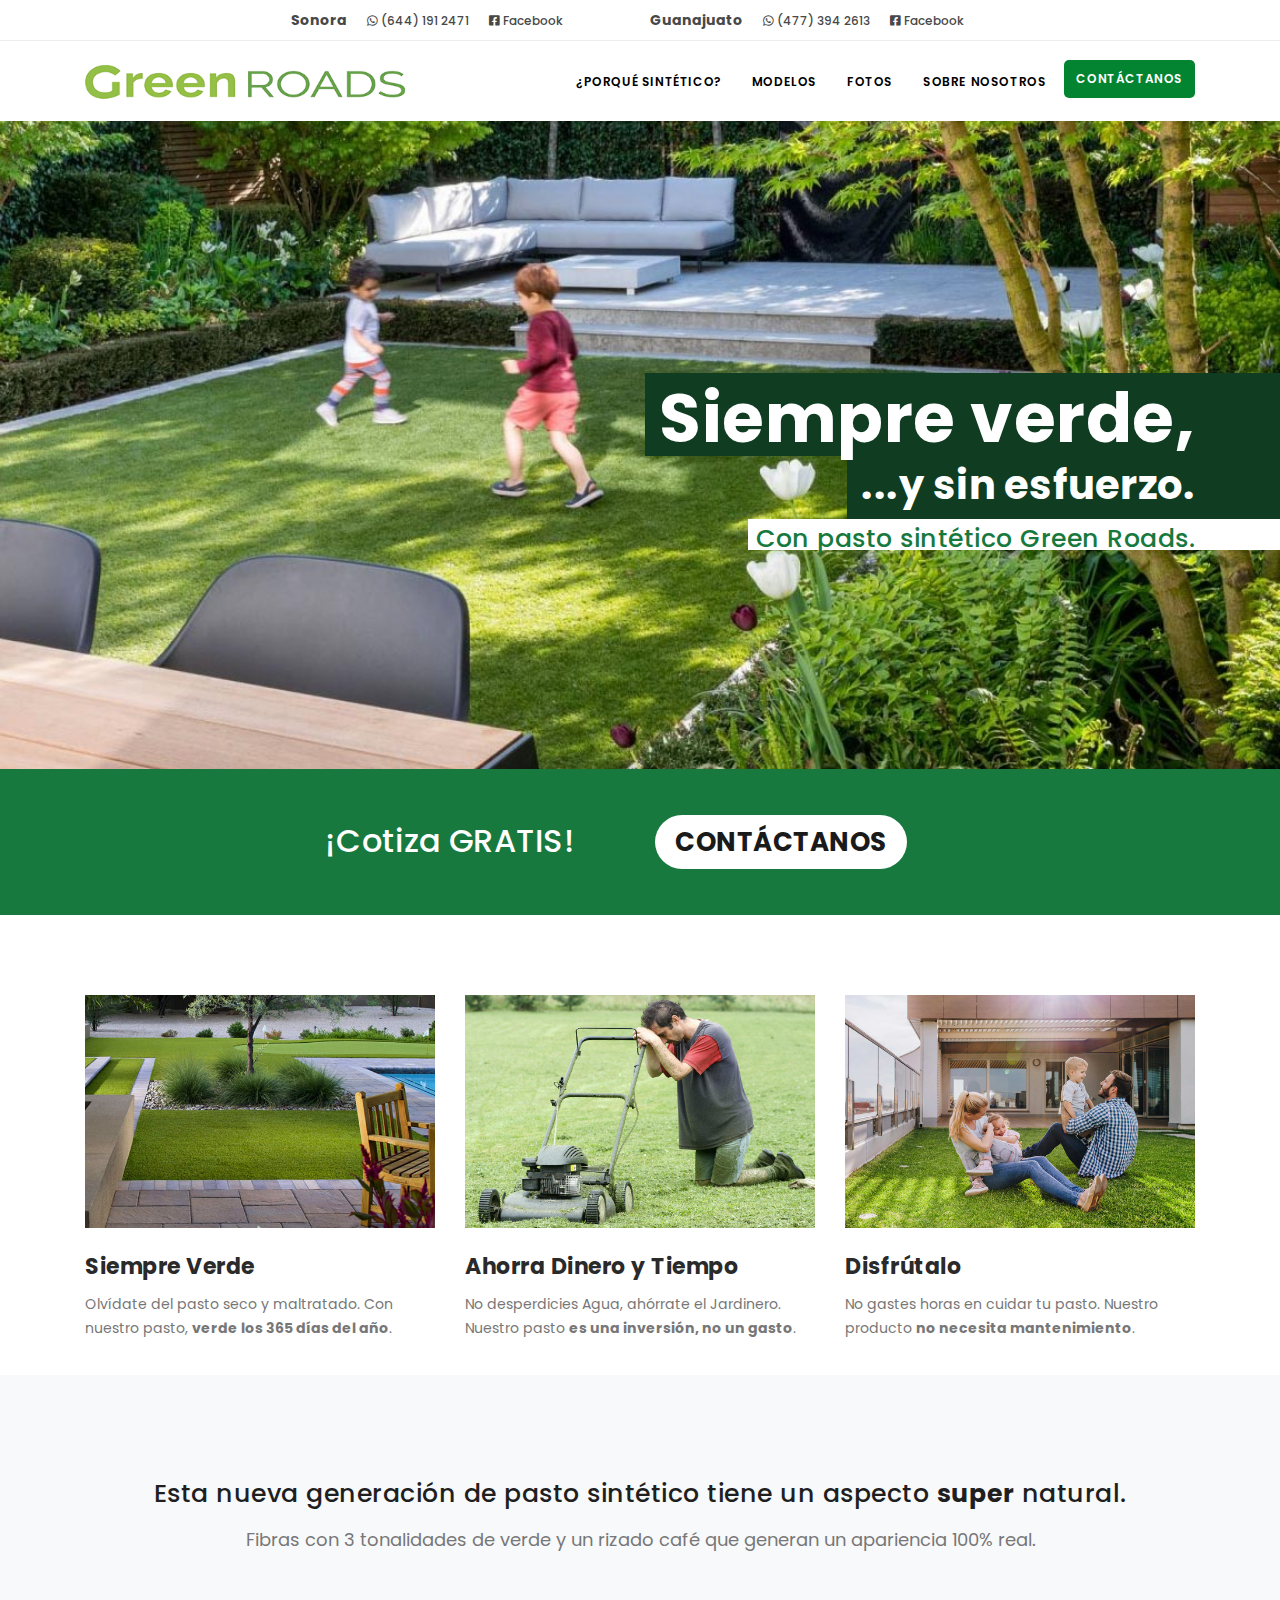
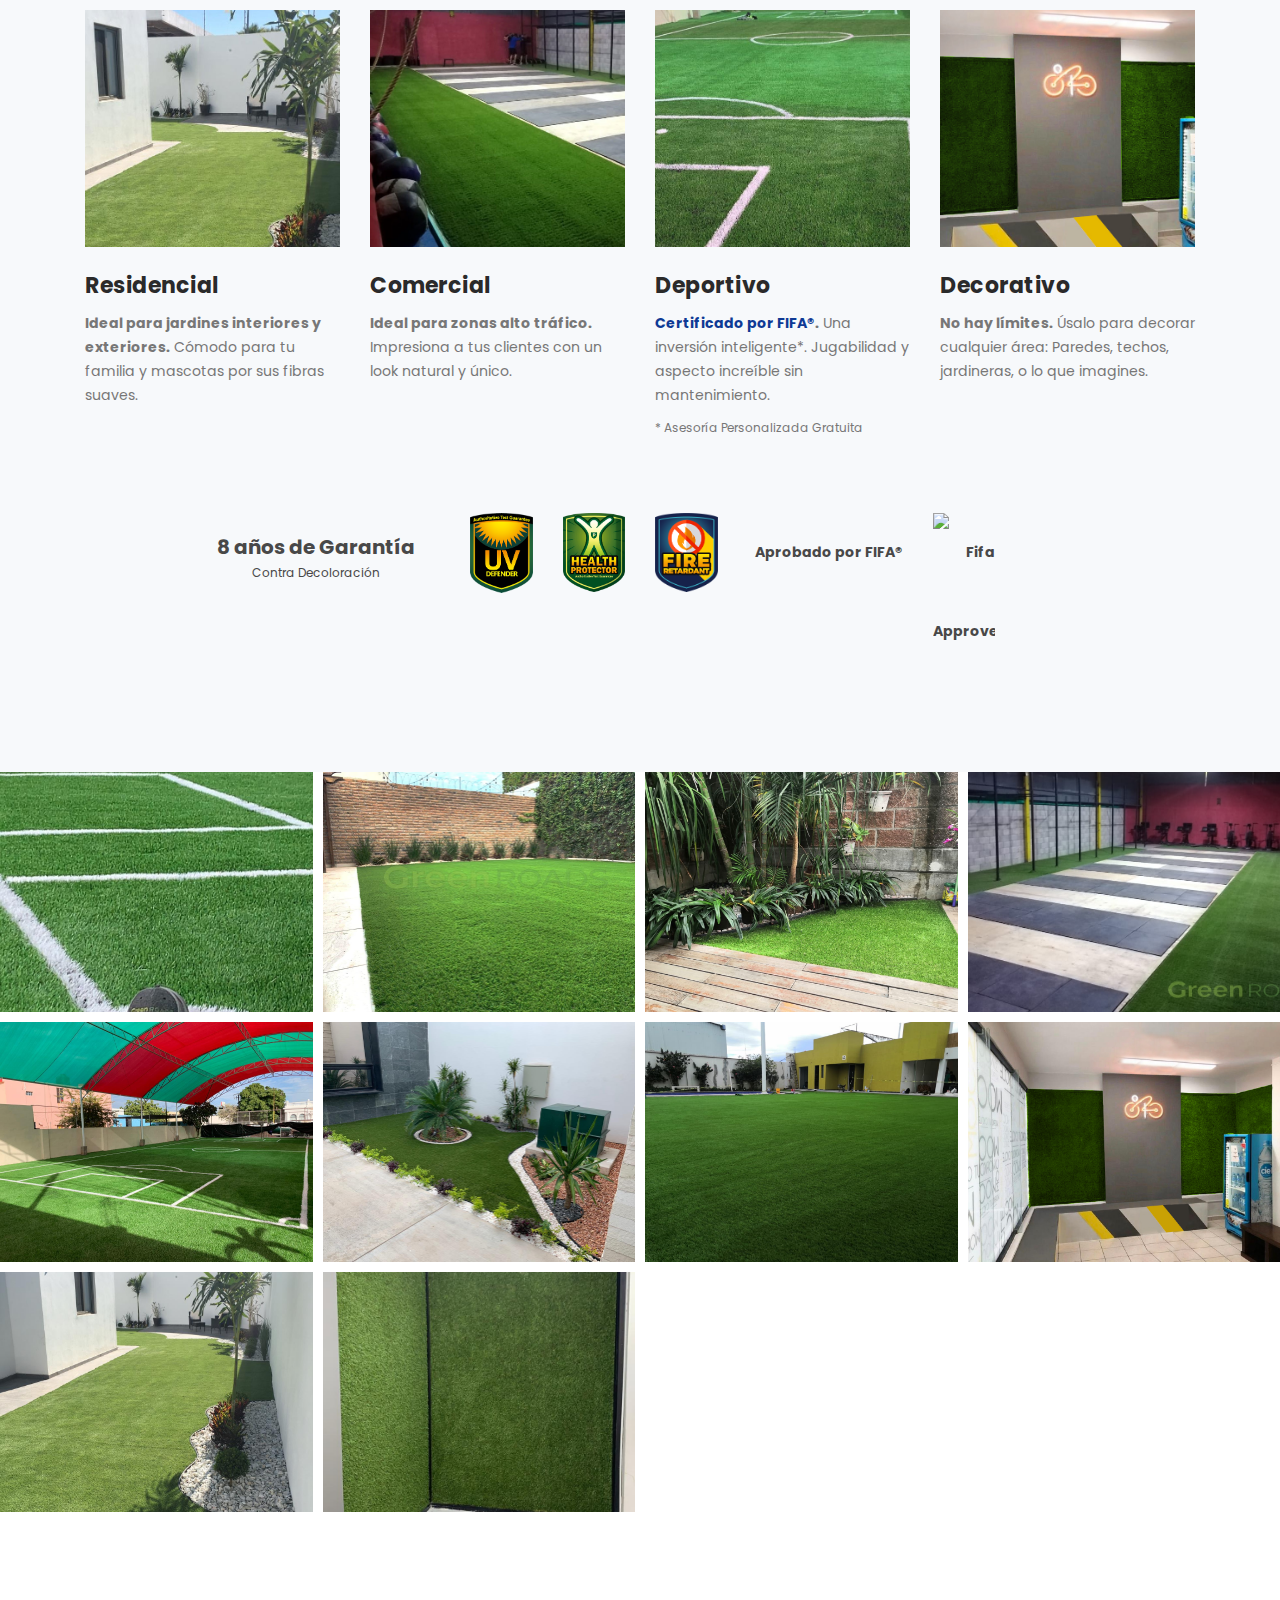
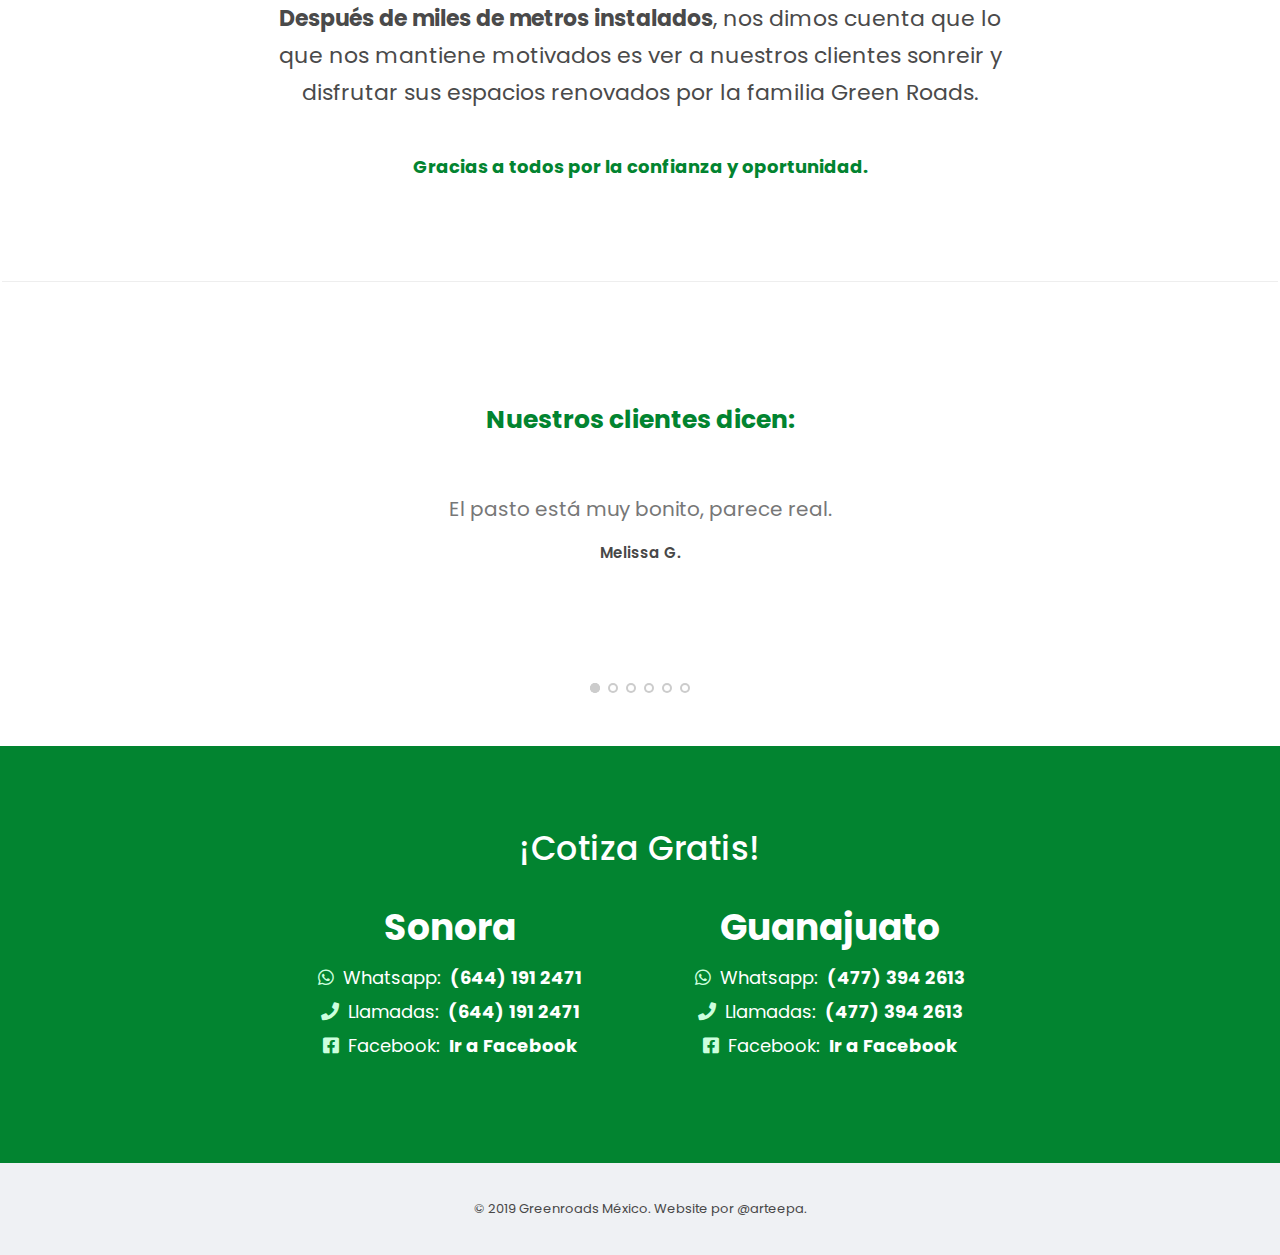
==== home.html @ ed010b6d "fixes" ====
<!DOCTYPE html>
<html lang="en">

<head>
  <meta name="viewport" content="width=device-width, initial-scale=1" />
  <meta http-equiv="content-type" content="text/html; charset=utf-8" />
  <meta name="description" content="Pasto sintético de la más alta calidad, al mejor precio.">
  <!-- Document title -->
  <title>Pasto Sintético • Green Roads</title>
  <!-- Stylesheets & Fonts -->
  <link href="css/plugins.css" rel="stylesheet">
  <link href="css/style.css" rel="stylesheet">
  <link href="css/custom.css" rel="stylesheet">
  <link href="css/jquery.fancybox.css" rel="stylesheet">
</head>

<body>


  <!-- Body Inner -->
  <div class="body-inner">


    <!-- Topbar -->
    <div id="topbar">
      <div class="container">
        <div class="row">
          <div class="offset-md-2 col-md-8">
            <ul class="top-menu">
              <li>
                <span class="top-menu-contact_title">Sonora</span>
                <a href="tel:6441912471">  <i class="fab fa-whatsapp"></i> (644) 191 2471</a>
                <a href="https://www.facebook.com/greenroadsmx" target="_blank"><i class="fab fa-facebook-square"></i> Facebook</a>
              </li>
              <li class="hidden-x"> <span class="top-menu-contact_separator"></span> </li>
              <li>
                <span class="top-menu-contact_title">Guanajuato</span>
                <a href="tel:4773942613"> <i class="fab fa-whatsapp"></i> (477) 394 2613</a>
                <a href="https://www.facebook.com/GreenRoadsL" target="_blank"><i class="fab fa-facebook-square"></i> Facebook</a>
              </li>
            </ul>
          </div>
        </div>
      </div>
    </div>
    <!-- end: Topbar -->

    <!-- Header -->
    <header id="header">
      <div class="header-inner">
        <div class="container">
          <!--Logo-->
          <div id="logo">
            <a href="home.html">
              <!-- <span class="logo-default logo-green">Green Roads</span><span class="logo-dark">Green Roads</span> -->
              <img src="img/logo.png" class="logo-default logo-gr">
            </a>
          </div>
          <!--End: Logo-->


          <!--Navigation-->
          <div id="mainMenu">
            <div class="container">
              <nav>
                <ul>
                  <li><a href="#porque">¿Porqué Sintético?</a></li>
                  <li><a href="#modelos">MODELOS</a></li>
                  <li><a href="#galeria">FOTOS</a></li>
                  <li><a href="#nosotros">SOBRE NOSOTROS</a></li>
                  <li><a href="#contacto" type="button" class="btn btn-contact">Contáctanos</a></li>
                </ul>
              </nav>
            </div>
          </div>
          <!--end: Navigation-->
        </div>
      </div>
    </header>
    <!-- end: Header -->

    <!-- Hero -->
    <div id="hero" class="inspiro-slider">
      <div class="slide" style="background-image:url('img/hero/3.jpg');">
        <div class="container">
          <div class="hero-slogan text-right">
            <h1 class="green-highlight">Siempre verde,</h1><br>
            <h1 class="green-highlight secondary-hero-text">...y sin esfuerzo.</h1><br>
            <h3 class="white-highlight">Con pasto sintético Green Roads.</h3>
          </div>
        </div>
      </div>
    </div>
    <!--end: Hero -->

    <!-- Call to action -->
    <section id="first-cta" class="text-center p-t-40  p-b-40">
      <div class="container">
        <div class="row">
          <div class="col-md-4 offset-md-2">
            <h3 class="cta-cotiza">¡Cotiza GRATIS!</h3>
          </div>
          <div class="col-md-2"><a type="button" class="btn btn-rounded btn-cotizar" href="#contacto">Contáctanos</a> </div>
        </div>
      </div>
    </section>
    <!-- end: Call to action -->

    <!-- Porque Sintetico -->
    <section id="porque" class="p-b-20">
      <div class="container">
        <div class="row">
          <!-- features box -->
          <div class="col-lg-4">
            <img src="img/features/green.jpg" class="img-fluid m-b-20">
            <h4>Siempre Verde</h4>
            <p>Olvídate del pasto seco y maltratado. Con nuestro pasto, <b>verde los 365 días del año</b>. </p>
          </div>
          <!-- end: features box -->

          <!-- features box -->
          <div class="col-lg-4">
            <img src="img/features/ahorra.jpg" class="img-fluid m-b-20">
            <h4>Ahorra Dinero y Tiempo</h4>
            <p>No desperdicies Agua, ahórrate el Jardinero. Nuestro pasto <b>es una inversión, no un gasto</b>.</p>
          </div>
          <!-- end: features box -->

          <!-- features box -->
          <div class="col-lg-4">
            <img src="img/features/enjoy.jpg" class="img-fluid m-b-20">
            <h4>Disfrútalo</h4>
            <p>No gastes horas en cuidar tu pasto. Nuestro producto <b>no necesita mantenimiento</b>.</p>
          </div>
          <!-- end: features box -->

        </div>
        <!-- end features box -->
      </div>
    </section>
    <!-- end: Services -->

    <!-- Our numbers -->
    <section id="modelos" class="background-grey p-t-100 p-b-80">
      <div class="container xs-text-center sm-text-center">
        <div class="row">
          <div class="col-lg-12 text-center" style="margin-bottom: 40px;">
            <h3>Esta nueva generación de pasto sintético tiene un aspecto <b>super</b> natural.</h3>
            <p style="font-size:18px;">Fibras con 3 tonalidades de verde y un rizado café que generan un apariencia 100% real. </p>
          </div>
        </div>
        <div class="row m-b-60">
          <!-- features box -->
          <div class="col-lg-3">
            <img src="img/types/residencial.jpg" class="img-fluid m-b-20">
            <h4>Residencial</h4>
            <p><b>Ideal para jardines interiores y exteriores.</b> Cómodo para tu familia y mascotas por sus fibras suaves.</p>
          </div>
          <!-- end: features box -->

          <!-- features box -->
          <div class="col-lg-3">
            <img src="img/types/comercial.jpg" class="img-fluid m-b-20">
            <h4>Comercial</h4>
            <p><b>Ideal para zonas alto tráfico.</b> Impresiona a tus clientes con un look natural y único.</p>
          </div>
          <!-- end: features box -->

          <!-- features box -->
          <div class="col-lg-3">
            <img src="img/types/deportivo.jpg" class="img-fluid m-b-20">
            <h4>Deportivo</h4>
            <p style="margin-bottom: 10px;"><b><span style="color: #0E3A95;">Certificado por FIFA®</span>.</b> Una inversión inteligente*. Jugabilidad y aspecto increíble sin mantenimiento.  </p>
            <p style="font-size:12px;">* Asesoría Personalizada Gratuita</p>
          </div>
          <!-- end: features box -->
          <!-- features box -->
          <div class="col-lg-3">
            <img src="img/types/decorativo.jpg" class="img-fluid m-b-20">
            <h4>Decorativo</h4>
            <p><b>No hay límites.</b> Úsalo para decorar cualquier área: Paredes, techos, jardineras, o lo que imagines.</p>
          </div>
          <!-- end: features box -->
        </div>
        <!-- end features box -->

        <div id="garantia" class="col-lg-12 text-right" style="margin-bottom: 40px;">
          <div class="row">
            <div class="col-md-3 offset-md-1 text-center garantia-8">
              <p class="anos-garantia">8 años de Garantía</p>
              <p class="decol">Contra Decoloración</p>
            </div>
            <div class="show-on-mobile mobile-certs">
              <img class="img-fluid" src="img/cert-uv.png" alt="UV" />
              <img class="img-fluid" src="img/cert-health_protector.png" alt="Health Protector" />
              <img class="img-fluid" src="img/cert-fire_resistant.png" alt="Fire Retardant" />
            </div>
            <div class="col-md-1 hide-on-mobile">
              <img class="img-fluid" src="img/cert-uv.png" alt="UV" />
            </div>
            <div class="col-md-1 hide-on-mobile">
              <img class="img-fluid" src="img/cert-health_protector.png" alt="Health Protector" />
            </div>
            <div class="col-md-1 hide-on-mobile">
              <img class="img-fluid" src="img/cert-fire_resistant.png" alt="Fire Retardant" />
            </div>
            <div class="col-md-2 fifa-aprueba">
              Aprobado por FIFA®
            </div>
            <div class="col-md-1 fifa-aprueba" style="margin-bottom:60px;">
              <img class="img-fluid" src="img/cert-fifa.jpg" alt="Fifa Approved" />
            </div>
          </div>

        </div>

      </div>
    </div>
  </section>
  <!-- end: Our numbers -->

  <section id="galeria" class="no-padding">

    <div id="portfolio" class="grid-layout portfolio-4-columns" data-margin="10" data-layout="fitRows">


      <a href="img/gallery/1.jpeg" data-fancybox="gallery">
        <div class="portfolio-item     ">
          <div class="portfolio-item-wrap">
            <div class="portfolio-image" style="background-image:url('img/gallery/1.jpeg');">
            </div>
          </div>
        </div>
      </a>

      <a href="img/gallery/2.jpeg" data-fancybox="gallery">
        <div class="portfolio-item     ">
          <div class="portfolio-item-wrap">
            <div class="portfolio-image" style="background-image:url('img/gallery/2.jpeg');">
            </div>
          </div>
        </div>
      </a>

      <a href="img/gallery/9.jpeg" data-fancybox="gallery">
        <div class="portfolio-item     ">
          <div class="portfolio-item-wrap">
            <div class="portfolio-image" style="background-image:url('img/gallery/9.jpeg');">
            </div>
          </div>
        </div>
      </a>


      <a href="img/gallery/4.jpeg" data-fancybox="gallery">
        <div class="portfolio-item     ">
          <div class="portfolio-item-wrap">
            <div class="portfolio-image" style="background-image:url('img/gallery/4.jpeg');">
            </div>
          </div>
        </div>
      </a>


      <a href="img/gallery/5.jpeg" data-fancybox="gallery">
        <div class="portfolio-item ">
          <div class="portfolio-item-wrap">
            <div class="portfolio-image" style="background-image:url('img/gallery/5.jpeg');">
            </div>
          </div>
        </div>
      </a>


      <a href="img/gallery/6.jpeg" data-fancybox="gallery">
        <div class="portfolio-item ">
          <div class="portfolio-item-wrap">
            <div class="portfolio-image" style="background-image:url('img/gallery/6.jpeg');">
            </div>
          </div>
        </div>
      </a>


      <a href="img/gallery/7.jpeg" data-fancybox="gallery">
        <div class="portfolio-item ">
          <div class="portfolio-item-wrap">
            <div class="portfolio-image" style="background-image:url('img/gallery/7.jpeg');">
            </div>
          </div>
        </div>
      </a>


      <a href="img/gallery/8.jpg" data-fancybox="gallery">
        <div class="portfolio-item ">
          <div class="portfolio-item-wrap">
            <div class="portfolio-image" style="background-image:url('img/gallery/8.jpg');">
            </div>
          </div>
        </div>
      </a>

      <a href="img/gallery/10.jpeg" data-fancybox="gallery">
        <div class="portfolio-item ">
          <div class="portfolio-item-wrap">
            <div class="portfolio-image" style="background-image:url('img/gallery/10.jpeg');">
            </div>
          </div>
        </div>
      </a>

      <a href="img/gallery/11.jpeg" data-fancybox="gallery">
        <div class="portfolio-item ">
          <div class="portfolio-item-wrap">
            <div class="portfolio-image" style="background-image:url('img/gallery/11.jpeg');">
            </div>
          </div>
        </div>
      </a>

    </div>

  </section>

  <section id="nosotros" class="p-b-20">
    <div class="container">
      <div class="row">
        <div class="col-lg-8 center text-center">
          <div class="m-b-40">
            <p class="about-us">
              <b>Después de miles de metros instalados</b>, nos dimos cuenta que lo que nos mantiene motivados es ver a nuestros clientes sonreir y disfrutar sus espacios renovados por la familia Green Roads.
            </p>
            <p class="about-us__sub">Gracias a todos por la confianza y oportunidad.</p>
            <!-- <img alt="" class="img-fluid m-b-40" src="img/team.jpg"> -->
          </div>
        </div>
      </div>
    </div>
  </section>

  <div class="separator"></div>

  <section id="testimonios">
    <div class="container">
      <div class="section-title">
        <p>Nuestros clientes dicen:</p>
      </div>
      <div class="carousel testimonial testimonial-single" data-items="1" data-loop="true" data-autoplay="true" data-animate-duration="3000" data-arrows="true" data-animate-in="fadeIn" data-animate-out="fadeOut">

        <div class="testimonial-item">
          <p>El pasto está muy bonito, parece real.</p>
          <span>Melissa G.</span>
        </div>

        <div class="testimonial-item">
          <p>Desde que los contacte, recibí una excelente explicación del pasto y de sus características. Cumplío con mis expectativas y la atención de Primera. Los recomiendo ampliamente 👍🍀</p>
          <span>Vicente M.</span>
        </div>

        <div class="testimonial-item">
          <p>Excelente explicación de las opciones, así como amabilidad desde el primer contacto. 100% recomendable</p>
          <span>Gaby T.</span>
        </div>

        <div class="testimonial-item">
          <p>Excelente servicio y atención, explicación amplia de los productos, variedad de pastos y de excelente calidad, recomendado al 100%</p>
          <span>Luis G.</span>
        </div>

        <div class="testimonial-item">
          <p>Excelente calidad del Pasto y un servicio profesional ademas de precios competentes en el mercado. Lo recomiendo ampliamente.</p>
          <span>Saul A.</span>
        </div>

        <div class="testimonial-item">
          <p>Son bien hechos y muy cumplidos, además de amables</p>
          <span>Soledad H.</span>
        </div>

      </div>

    </div>
  </section>

  <!-- Contact -->
  <section id="contacto" class="background-colored p-t-80 p-b-100">
    <div class="container">
      <div class="row">
        <div class="col-md-12">
          <h2 class="text-center text-light m-b-40">¡Cotiza Gratis!</h2>
        </div>
        <div class="col-md-4 offset-md-2">

          <div class="text-light text-center contact__container">
            <div class="contact__state">Sonora</div>
            <div class="contact__item">
              <span class="contact__type"> <i class="fab fa-whatsapp"></i> Whatsapp:</span>
              <a href="https://wa.me/526441912471">   (644) 191 2471</a>
            </div>
            <div class="contact__item">
              <span class="contact__type"><i class="fa fa-phone"></i> Llamadas:</span>
              <a href="tel:6441912471">   (644) 191 2471</a>
            </div>
            <div class="contact__item">
              <span class="contact__type"><i class="fab fa-facebook-square"></i> Facebook:</span>
              <a href="https://www.facebook.com/greenroadsmx" target="_blank"> Ir a Facebook</a>
            </div>
          </div>

        </div>
        <div class="col-md-4 mb_p-t-40">
          <div class="text-light text-center contact__container">
            <div class="contact__state">Guanajuato</div>
            <div class="contact__item">
              <span class="contact__type"> <i class="fab fa-whatsapp"></i> Whatsapp:</span>
              <a href="https://wa.me/524773942613">   (477) 394 2613</a>
            </div>
            <div class="contact__item">
              <span class="contact__type"><i class="fa fa-phone"></i> Llamadas:</span>
              <a href="tel:4773942613">   (477) 394 2613</a>
            </div>
            <div class="contact__item">
              <span class="contact__type"><i class="fab fa-facebook-square"></i> Facebook:</span>
              <a href="https://www.facebook.com/GreenRoadsL" target="_blank"> Ir a Facebook</a>
            </div>
          </div>

        </div>
      </div>
    </div>
  </section>
  <!-- end: Contact -->

  <!-- Footer -->
  <footer id="footer">
    <div class="copyright-content">
      <div class="container">
        <div class="copyright-text text-center">&copy; 2019 Greenroads México. Website por <a href="https://www.instagram.com/arteepa">@arteepa</a>.</div>
      </div>
    </div>
  </footer>
  <!-- end: Footer -->

</div>
<!-- end: Body Inner -->
<!--Plugins-->
<script src="js/jquery.js"></script>
<script src="js/plugins.js"></script>
<script src="js/jquery.fancybox.js"></script>

<!--Template functions-->
<script src="js/functions.js"></script>

</body>

</html>
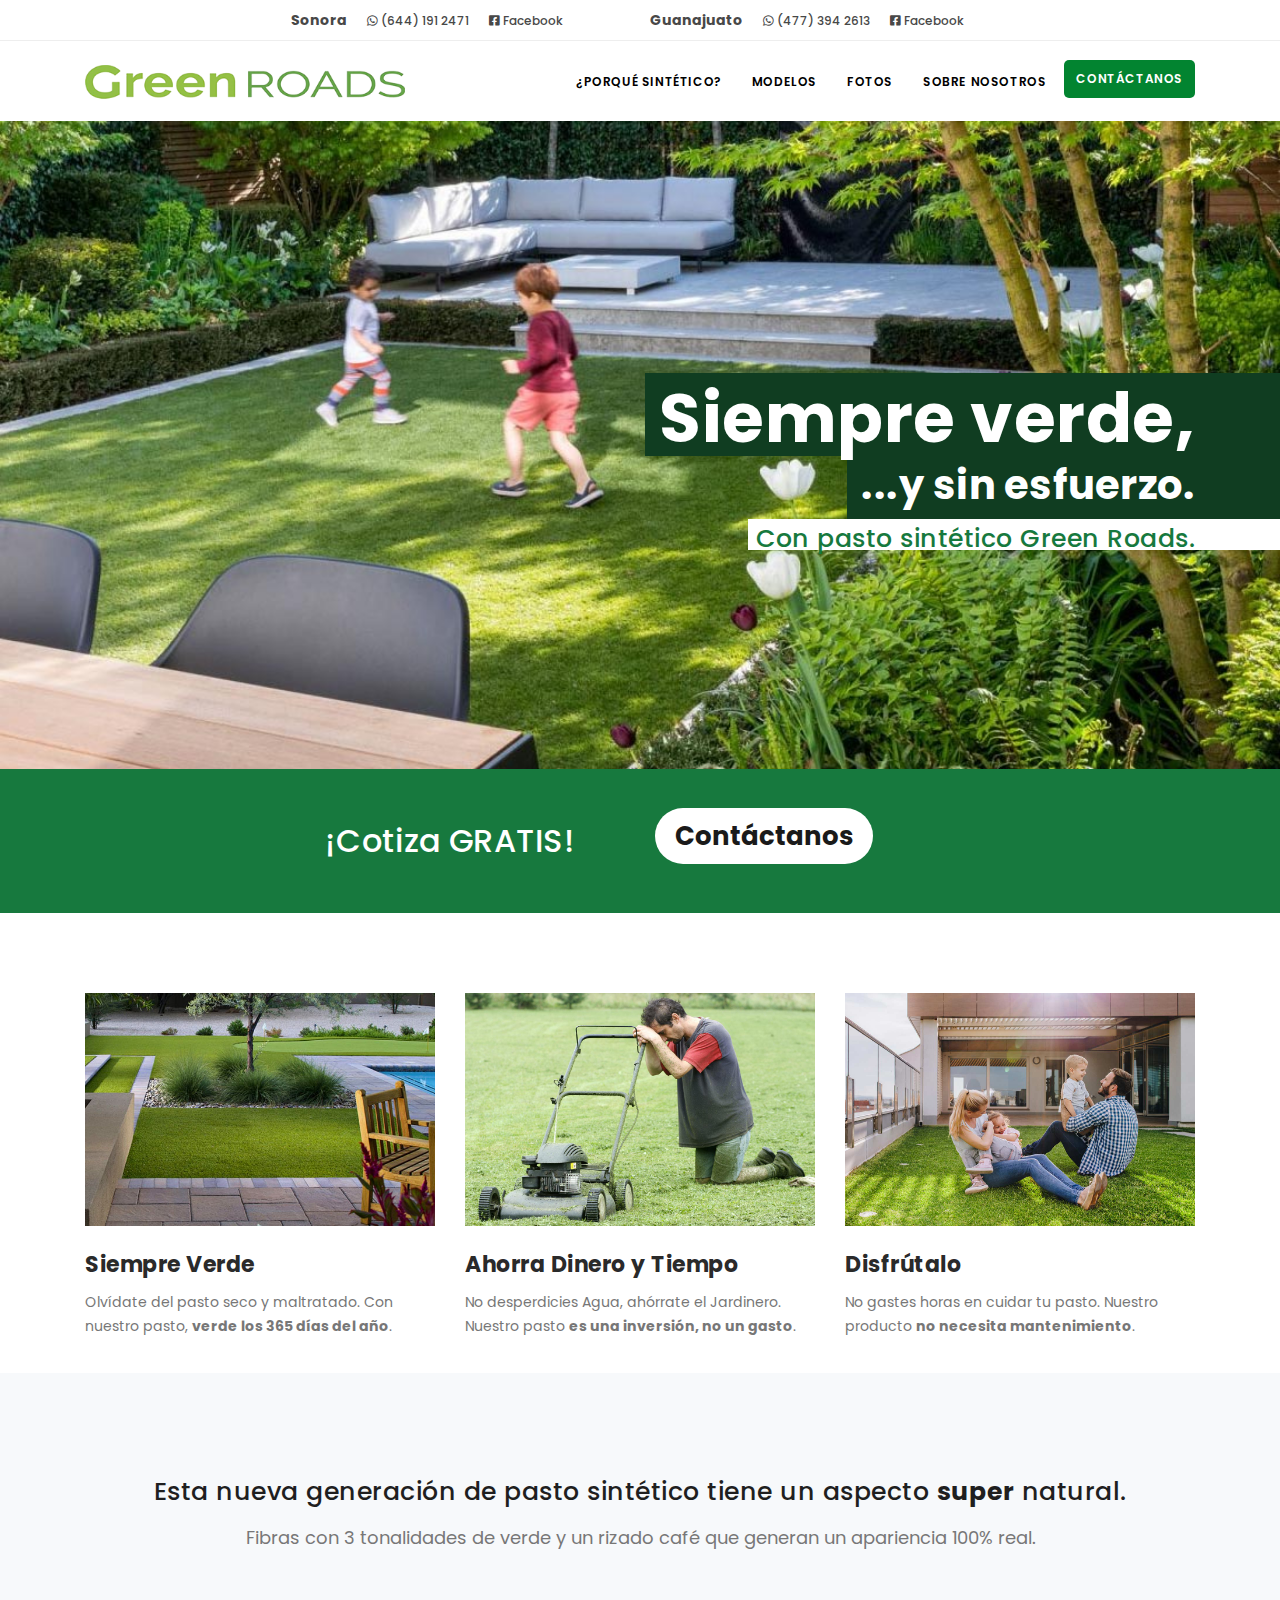
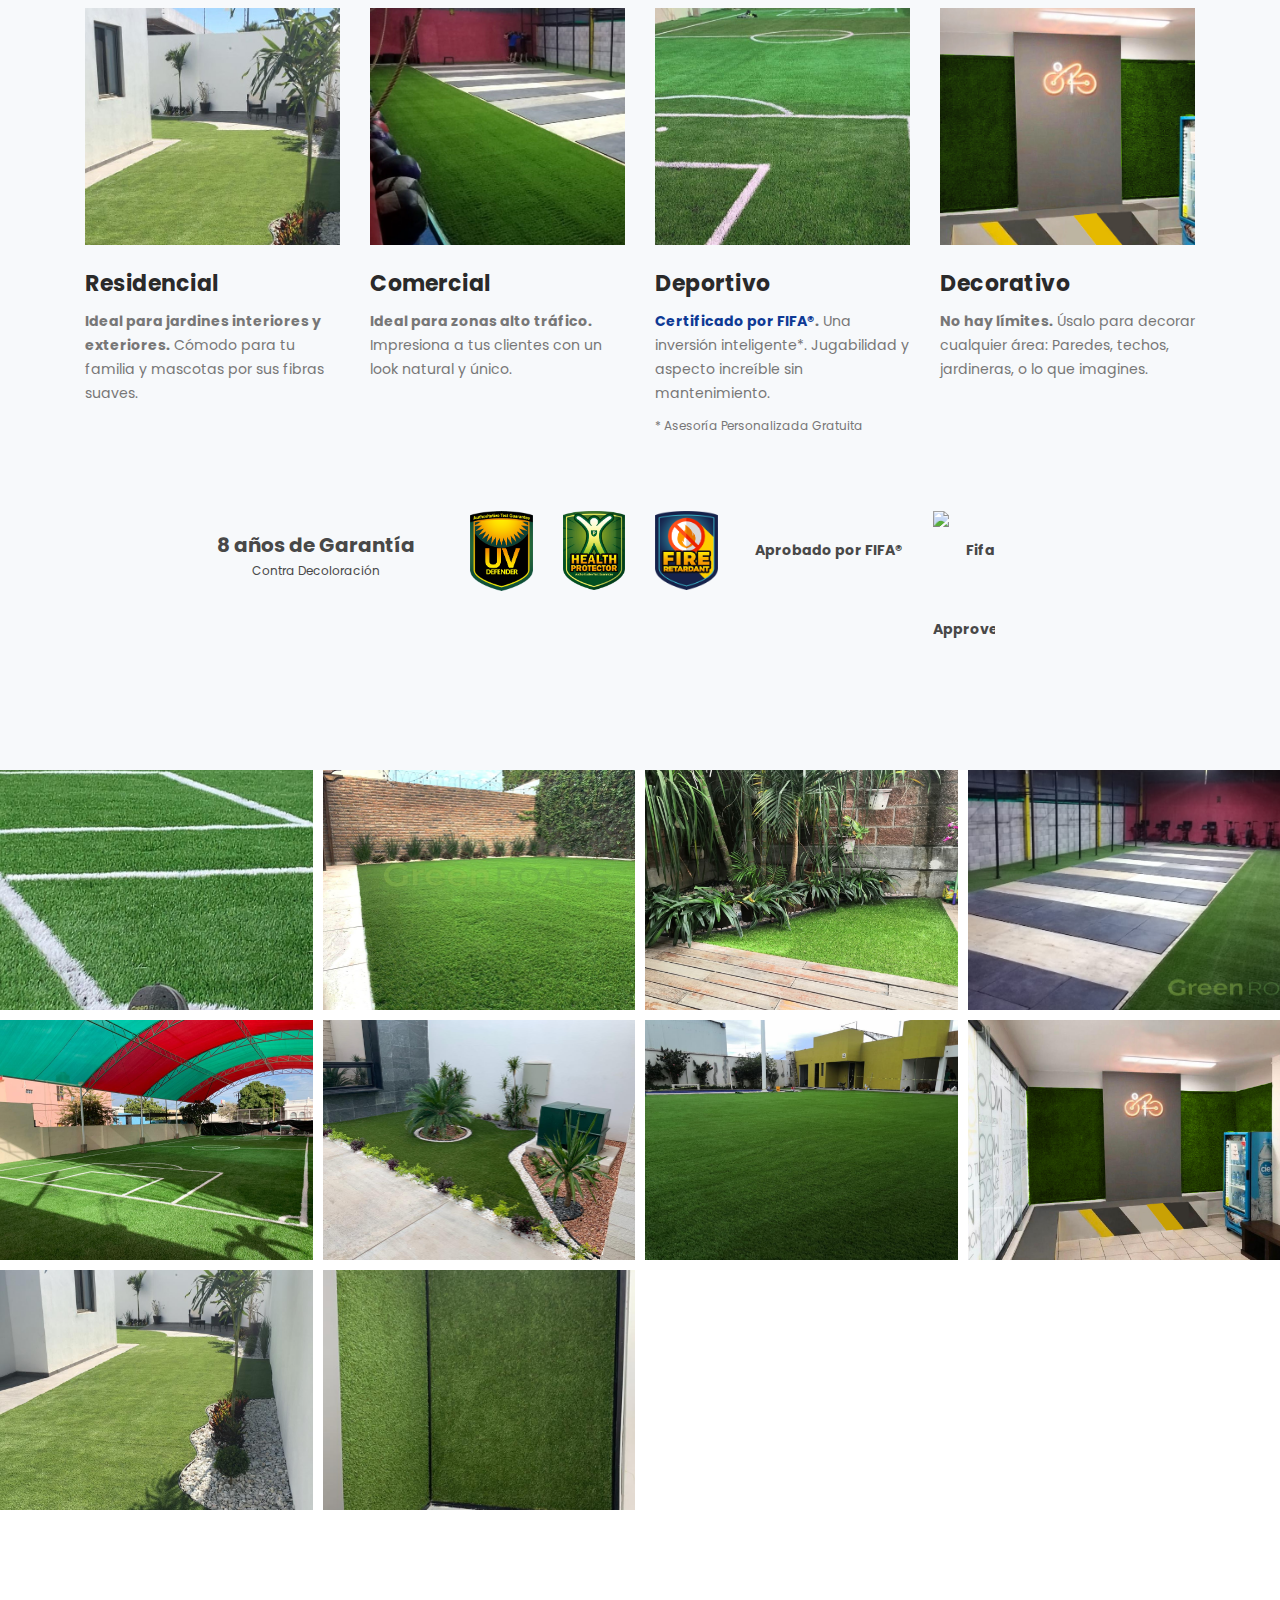
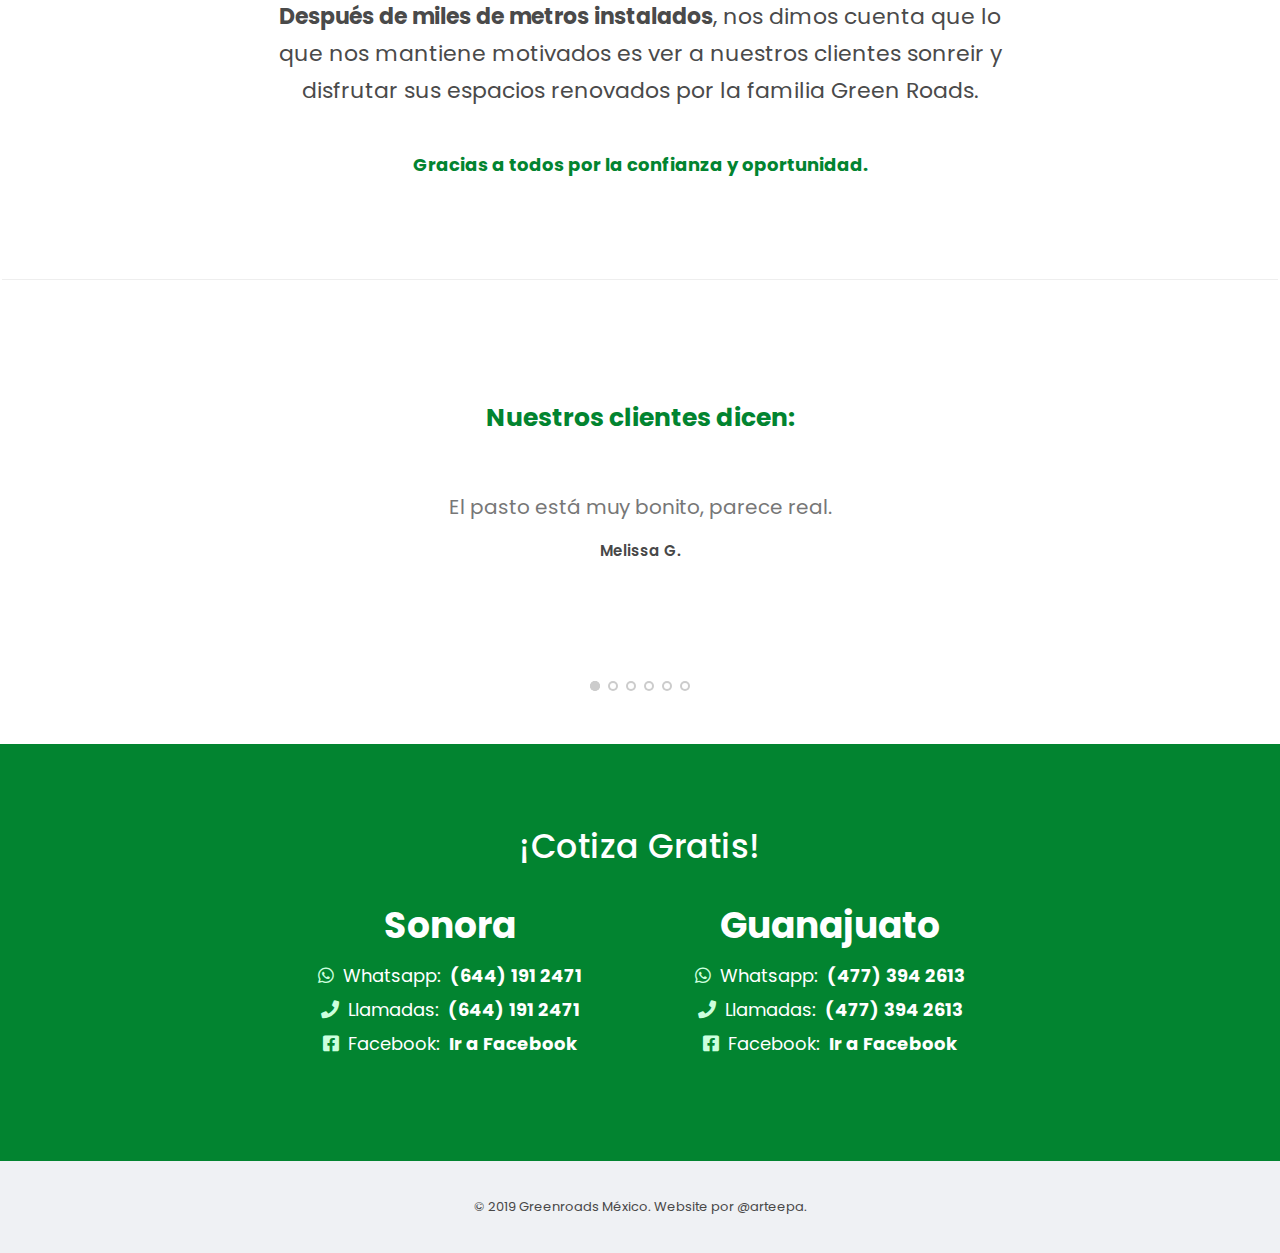
==== commit 7b7ec7ee: "fixed buttons" ====
--- a/home.html
+++ b/home.html
@@ -100,7 +100,9 @@
           <div class="col-md-4 offset-md-2">
             <h3 class="cta-cotiza">¡Cotiza GRATIS!</h3>
           </div>
-          <div class="col-md-2"><a type="button" class="btn btn-rounded btn-cotizar" href="#contacto">Contáctanos</a> </div>
+          <div class="col-md-2">
+            <a type="button" class="btn-cotizar" href="#contacto">Contáctanos
+            </a> </div>
         </div>
       </div>
     </section>
--- a/css/custom.css
+++ b/css/custom.css
@@ -28,14 +28,18 @@
 }
 
 .btn-cotizar {
-  background-color: #fff !important;
-  color: #1a1a1a !important;
-  font-weight: bold !important;
-  font-size: 26px !important;
-  padding: 0 20px !important;
-  line-height: 54px!important;
-  margin-top:6px !important;
-  border: none !important;
+  background-color: #fff;
+  color: #1a1a1a;
+  font-weight: bold;
+  font-size: 26px;
+  padding: 10px 20px;
+  line-height: 54px;
+  margin-top:6px;
+  border: none;
+  border-radius: 30px;
+  -webkit-border-radius: 30px;
+  -moz-border-radius: 30px;
+  -webkit-appearance: none;
 }
 
 .cta-cotiza {
@@ -66,6 +70,7 @@
   padding: 12px 18px;
   background-color: #028430;
   color: #ffffff !important;
+  -webkit-appearance: none;
   /* cursor: pointer; */
 }
 
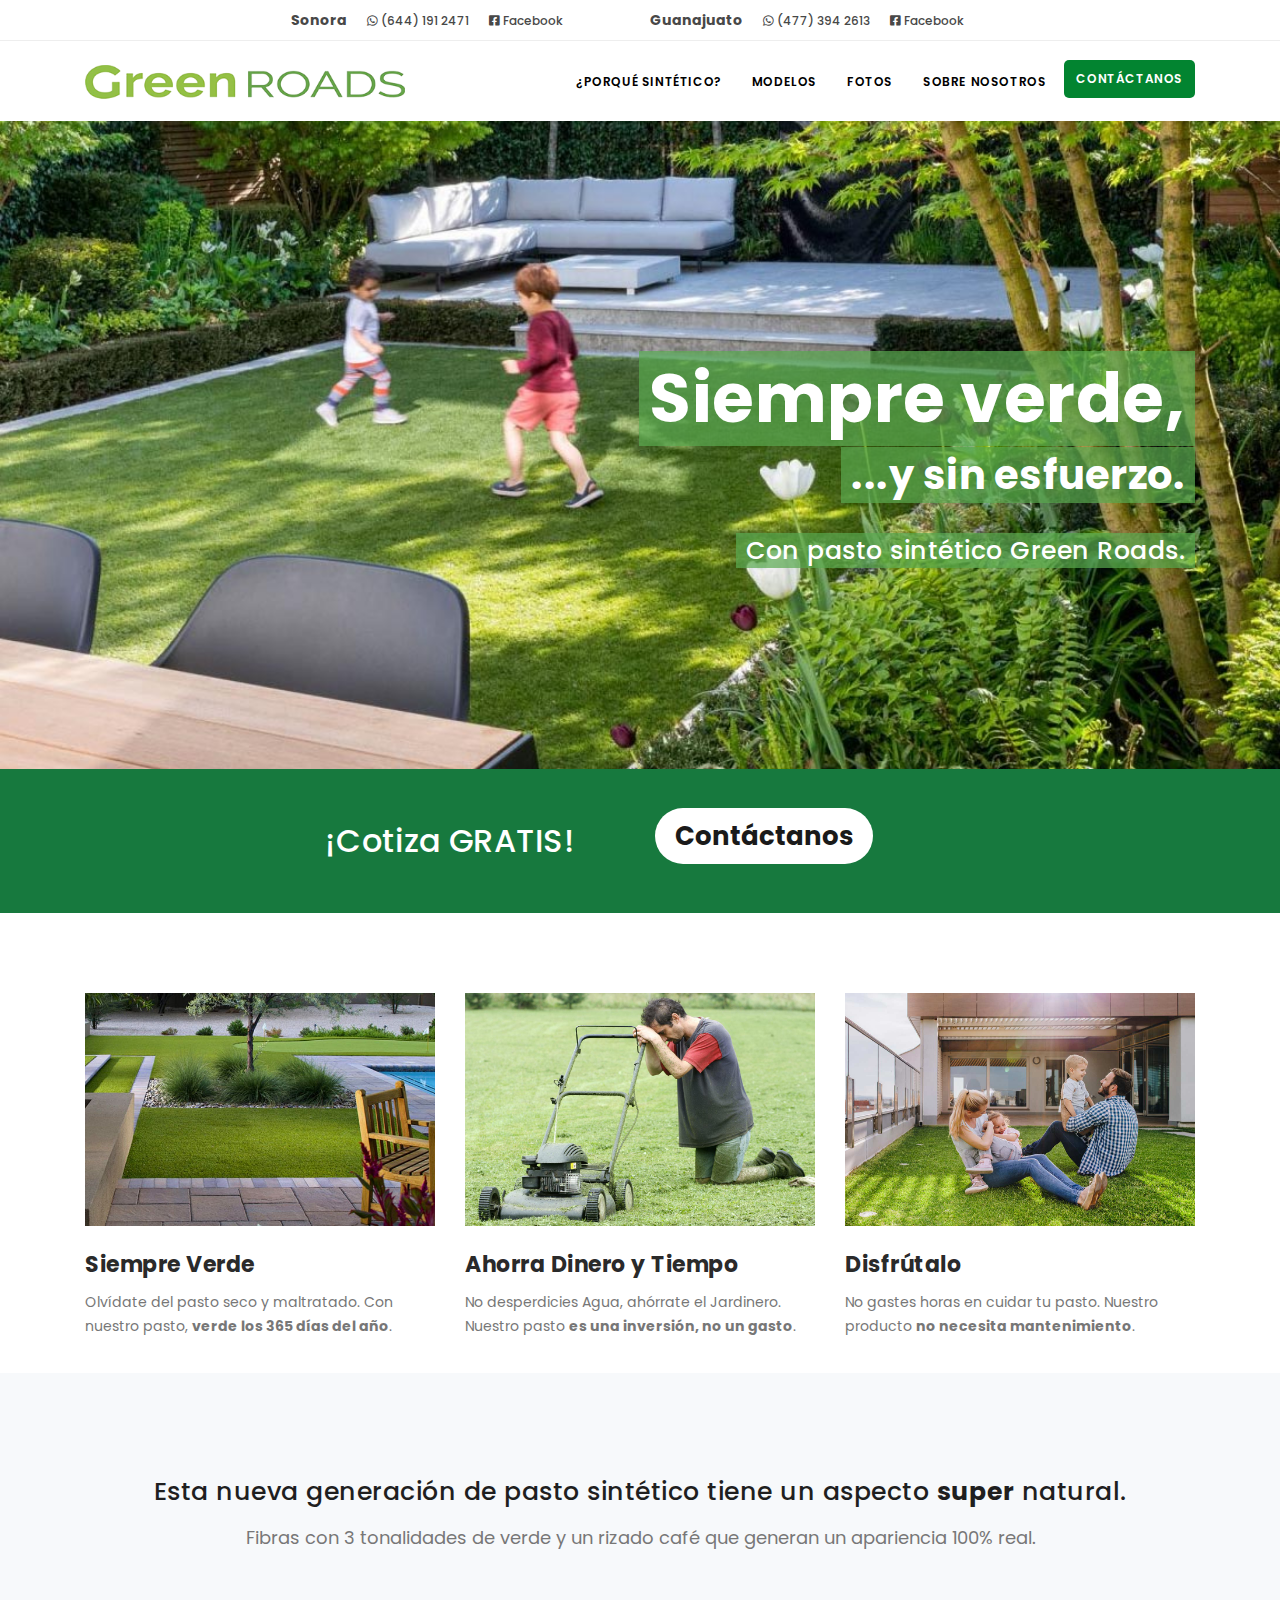
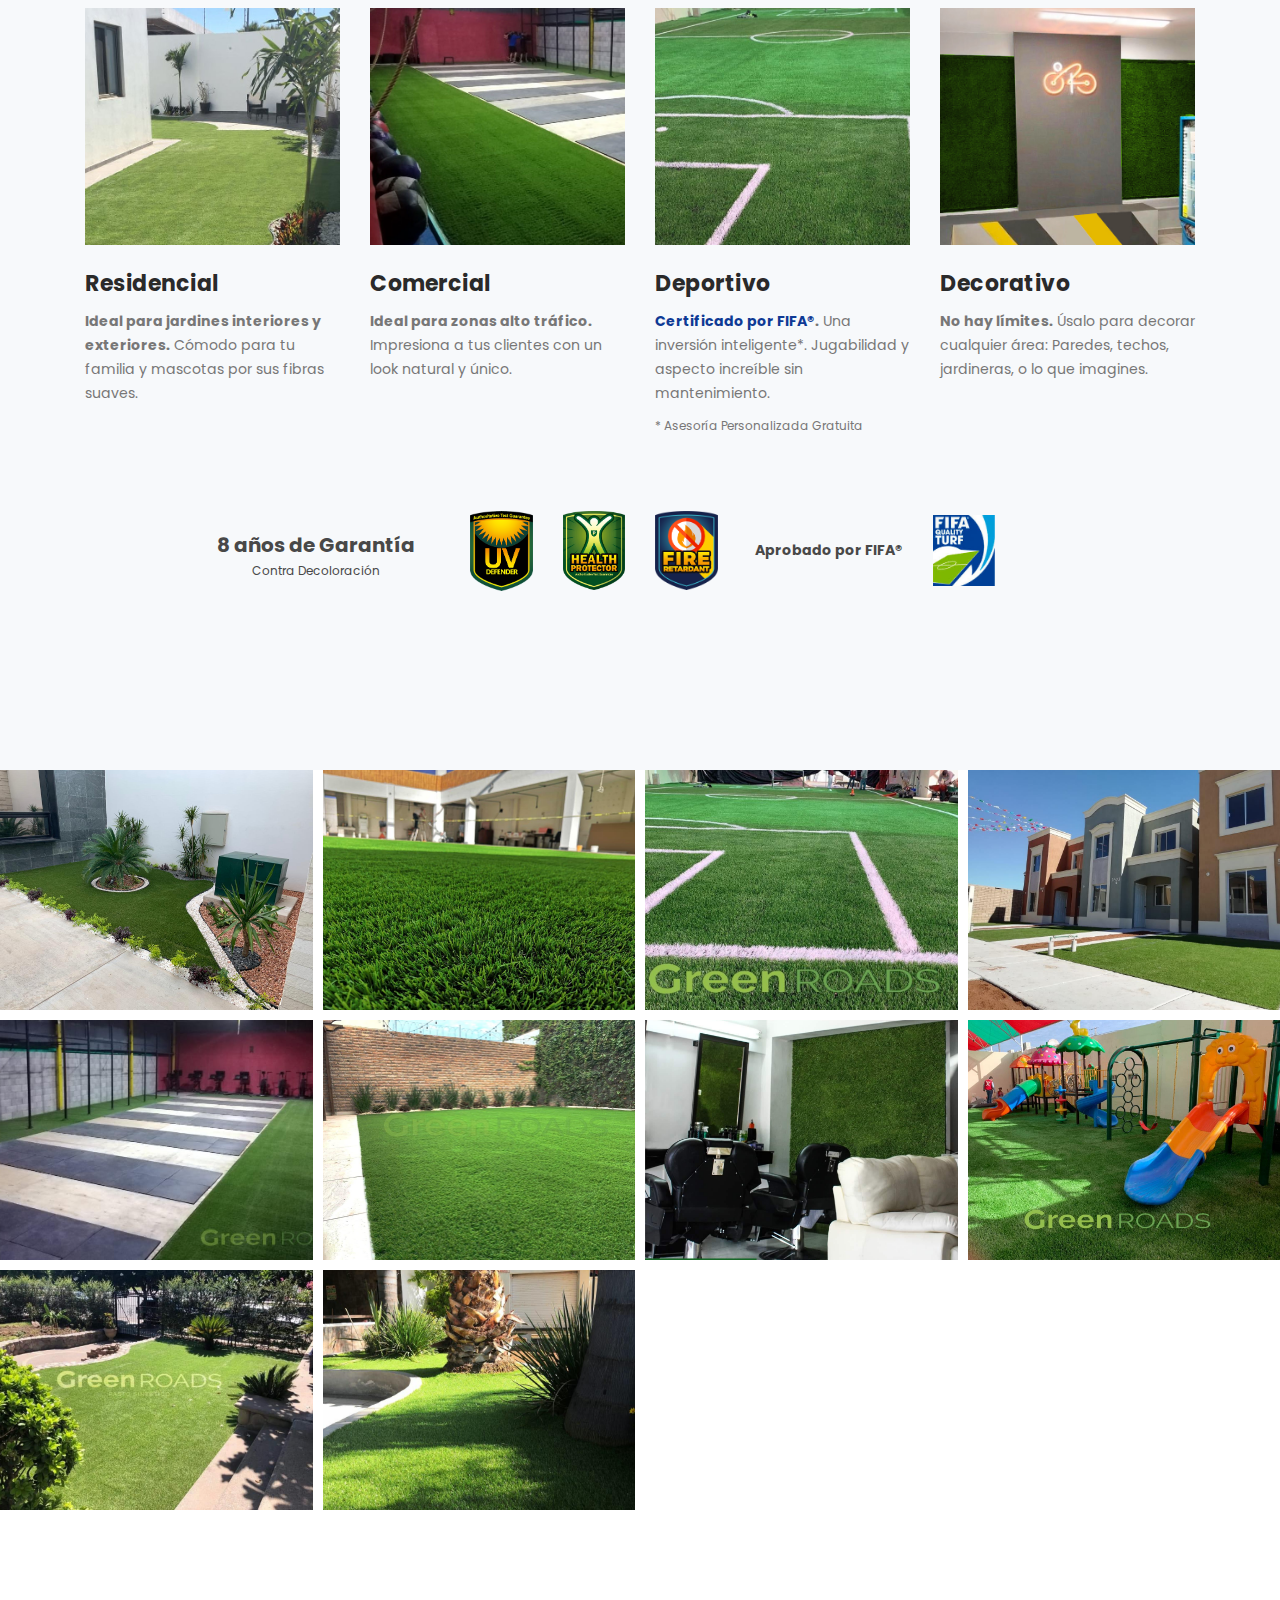
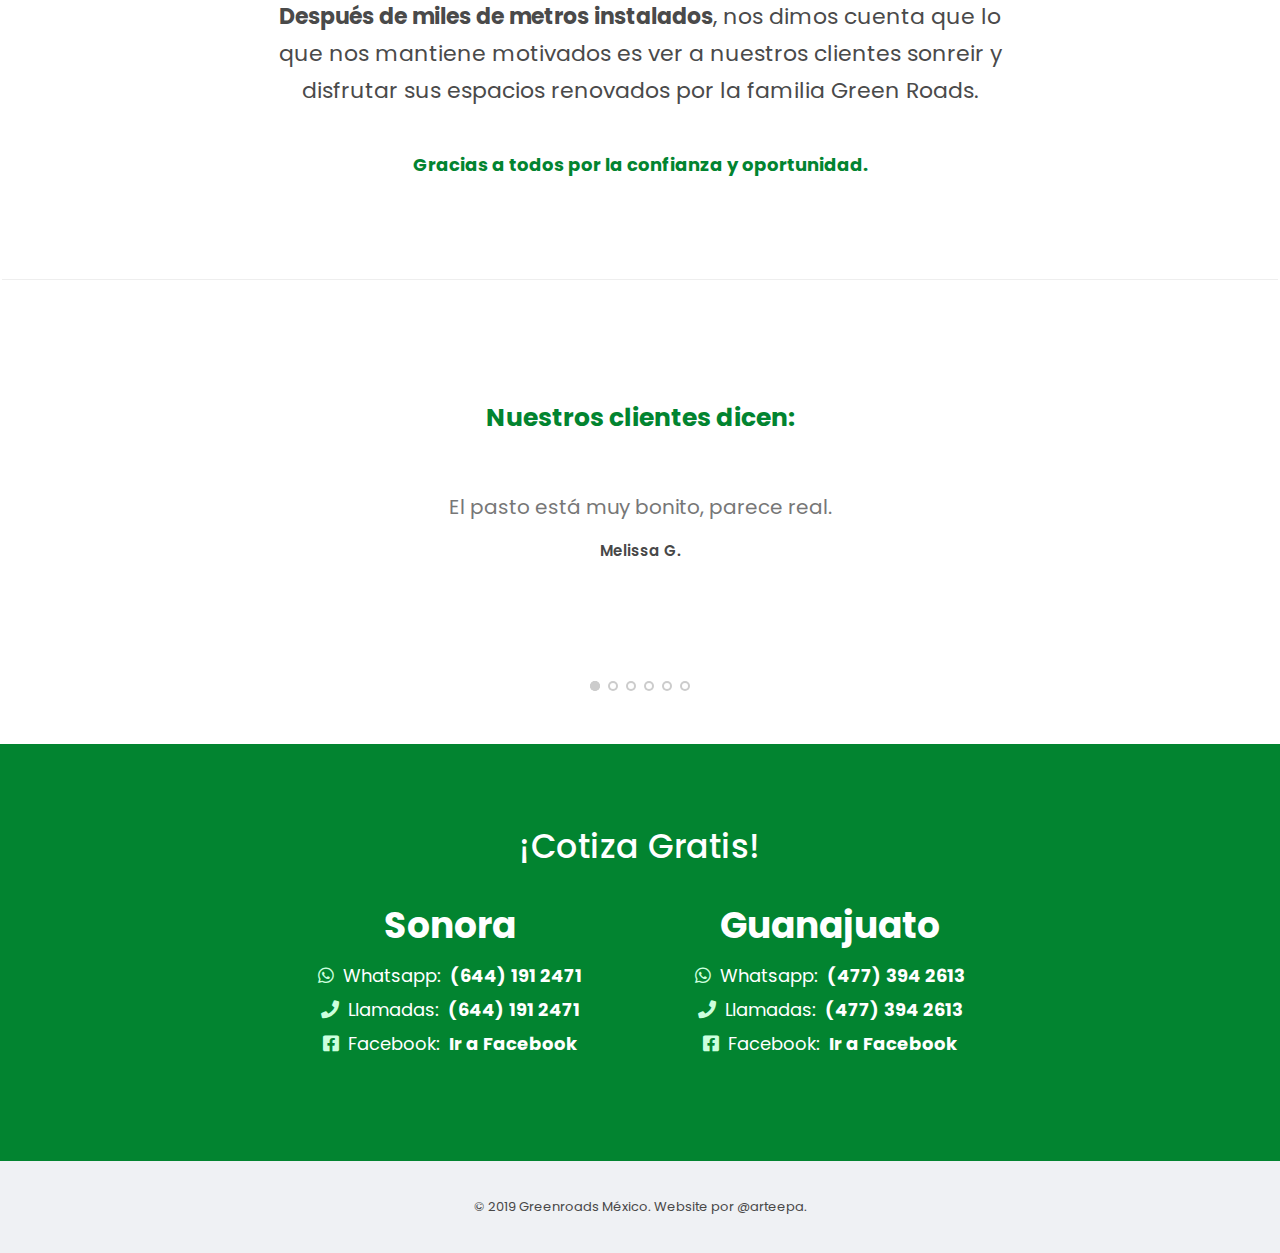
==== commit a616c633: "test android" ====
--- a/home.html
+++ b/home.html
@@ -2,9 +2,36 @@
 <html lang="en">
 
 <head>
+  <!-- Global site tag (gtag.js) - Google Analytics -->
+  <script async src="https://www.googletagmanager.com/gtag/js?id=UA-58609734-2"></script>
+  <script>
+  window.dataLayer = window.dataLayer || [];
+  function gtag(){dataLayer.push(arguments);}
+  gtag('js', new Date());
+
+  gtag('config', 'UA-58609734-2');
+  </script>
   <meta name="viewport" content="width=device-width, initial-scale=1" />
   <meta http-equiv="content-type" content="text/html; charset=utf-8" />
   <meta name="description" content="Pasto sintético de la más alta calidad, al mejor precio.">
+  <meta property="og:image" content="http://greenroads.mx/img/preview.png">
+  <link rel="apple-touch-icon" sizes="57x57" href="img/fav/apple-icon-57x57.png">
+  <link rel="apple-touch-icon" sizes="60x60" href="img/fav/apple-icon-60x60.png">
+  <link rel="apple-touch-icon" sizes="72x72" href="img/fav/apple-icon-72x72.png">
+  <link rel="apple-touch-icon" sizes="76x76" href="img/fav/apple-icon-76x76.png">
+  <link rel="apple-touch-icon" sizes="114x114" href="img/fav/apple-icon-114x114.png">
+  <link rel="apple-touch-icon" sizes="120x120" href="img/fav/apple-icon-120x120.png">
+  <link rel="apple-touch-icon" sizes="144x144" href="img/fav/apple-icon-144x144.png">
+  <link rel="apple-touch-icon" sizes="152x152" href="img/fav/apple-icon-152x152.png">
+  <link rel="apple-touch-icon" sizes="180x180" href="img/fav/apple-icon-180x180.png">
+  <link rel="icon" type="image/png" sizes="192x192"  href="img/fav/android-icon-192x192.png">
+  <link rel="icon" type="image/png" sizes="32x32" href="img/fav/favicon-32x32.png">
+  <link rel="icon" type="image/png" sizes="96x96" href="img/fav/favicon-96x96.png">
+  <link rel="icon" type="image/png" sizes="16x16" href="img/fav/favicon-16x16.png">
+  <link rel="manifest" href="img/fav/manifest.json">
+  <meta name="msapplication-TileColor" content="#17793e">
+  <meta name="msapplication-TileImage" content="img/fav/ms-icon-144x144.png">
+  <meta name="theme-color" content="#17793e">
   <!-- Document title -->
   <title>Pasto Sintético • Green Roads</title>
   <!-- Stylesheets & Fonts -->
@@ -103,356 +130,356 @@
           <div class="col-md-2">
             <a type="button" class="btn-cotizar" href="#contacto">Contáctanos
             </a> </div>
+          </div>
+        </div>
+      </section>
+      <!-- end: Call to action -->
+
+      <!-- Porque Sintetico -->
+      <section id="porque" class="p-b-20">
+        <div class="container">
+          <div class="row">
+            <!-- features box -->
+            <div class="col-lg-4">
+              <img src="img/features/green.jpg" class="img-fluid m-b-20">
+              <h4>Siempre Verde</h4>
+              <p>Olvídate del pasto seco y maltratado. Con nuestro pasto, <b>verde los 365 días del año</b>. </p>
+            </div>
+            <!-- end: features box -->
+
+            <!-- features box -->
+            <div class="col-lg-4">
+              <img src="img/features/ahorra.jpg" class="img-fluid m-b-20">
+              <h4>Ahorra Dinero y Tiempo</h4>
+              <p>No desperdicies Agua, ahórrate el Jardinero. Nuestro pasto <b>es una inversión, no un gasto</b>.</p>
+            </div>
+            <!-- end: features box -->
+
+            <!-- features box -->
+            <div class="col-lg-4">
+              <img src="img/features/enjoy.jpg" class="img-fluid m-b-20">
+              <h4>Disfrútalo</h4>
+              <p>No gastes horas en cuidar tu pasto. Nuestro producto <b>no necesita mantenimiento</b>.</p>
+            </div>
+            <!-- end: features box -->
+
+          </div>
+          <!-- end features box -->
+        </div>
+      </section>
+      <!-- end: Services -->
+
+      <!-- Our numbers -->
+      <section id="modelos" class="background-grey p-t-100 p-b-80">
+        <div class="container xs-text-center sm-text-center">
+          <div class="row">
+            <div class="col-lg-12 text-center" style="margin-bottom: 40px;">
+              <h3>Esta nueva generación de pasto sintético tiene un aspecto <b>super</b> natural.</h3>
+              <p style="font-size:18px;">Fibras con 3 tonalidades de verde y un rizado café que generan un apariencia 100% real. </p>
+            </div>
+          </div>
+          <div class="row m-b-60">
+            <!-- features box -->
+            <div class="col-lg-3">
+              <img src="img/types/residencial.jpg" class="img-fluid m-b-20">
+              <h4>Residencial</h4>
+              <p><b>Ideal para jardines interiores y exteriores.</b> Cómodo para tu familia y mascotas por sus fibras suaves.</p>
+            </div>
+            <!-- end: features box -->
+
+            <!-- features box -->
+            <div class="col-lg-3">
+              <img src="img/types/comercial.jpg" class="img-fluid m-b-20">
+              <h4>Comercial</h4>
+              <p><b>Ideal para zonas alto tráfico.</b> Impresiona a tus clientes con un look natural y único.</p>
+            </div>
+            <!-- end: features box -->
+
+            <!-- features box -->
+            <div class="col-lg-3">
+              <img src="img/types/deportivo.jpg" class="img-fluid m-b-20">
+              <h4>Deportivo</h4>
+              <p style="margin-bottom: 10px;"><b><span style="color: #0E3A95;">Certificado por FIFA®</span>.</b> Una inversión inteligente*. Jugabilidad y aspecto increíble sin mantenimiento.  </p>
+              <p style="font-size:12px;">* Asesoría Personalizada Gratuita</p>
+            </div>
+            <!-- end: features box -->
+            <!-- features box -->
+            <div class="col-lg-3">
+              <img src="img/types/decorativo.jpg" class="img-fluid m-b-20">
+              <h4>Decorativo</h4>
+              <p><b>No hay límites.</b> Úsalo para decorar cualquier área: Paredes, techos, jardineras, o lo que imagines.</p>
+            </div>
+            <!-- end: features box -->
+          </div>
+          <!-- end features box -->
+
+          <div id="garantia" class="col-lg-12 text-right" style="margin-bottom: 40px;">
+            <div class="row">
+              <div class="col-md-3 offset-md-1 text-center garantia-8">
+                <p class="anos-garantia">8 años de Garantía</p>
+                <p class="decol">Contra Decoloración</p>
+              </div>
+              <div class="show-on-mobile mobile-certs">
+                <img class="img-fluid" src="img/cert-uv.png" alt="UV" />
+                <img class="img-fluid" src="img/cert-health_protector.png" alt="Health Protector" />
+                <img class="img-fluid" src="img/cert-fire_resistant.png" alt="Fire Retardant" />
+              </div>
+              <div class="col-md-1 hide-on-mobile">
+                <img class="img-fluid" src="img/cert-uv.png" alt="UV" />
+              </div>
+              <div class="col-md-1 hide-on-mobile">
+                <img class="img-fluid" src="img/cert-health_protector.png" alt="Health Protector" />
+              </div>
+              <div class="col-md-1 hide-on-mobile">
+                <img class="img-fluid" src="img/cert-fire_resistant.png" alt="Fire Retardant" />
+              </div>
+              <div class="col-md-2 fifa-aprueba">
+                Aprobado por FIFA®
+              </div>
+              <div class="col-md-1 fifa-aprueba" style="margin-bottom:60px;">
+                <img class="img-fluid" src="img/cert-fifa.jpg" alt="Fifa Approved" />
+              </div>
+            </div>
+
+          </div>
+
         </div>
       </div>
     </section>
-    <!-- end: Call to action -->
-
-    <!-- Porque Sintetico -->
-    <section id="porque" class="p-b-20">
+    <!-- end: Our numbers -->
+
+    <section id="galeria" class="no-padding">
+
+      <div id="portfolio" class="grid-layout portfolio-4-columns" data-margin="10" data-layout="fitRows">
+
+
+        <a href="img/gallery/1.jpeg" data-fancybox="gallery">
+          <div class="portfolio-item     ">
+            <div class="portfolio-item-wrap">
+              <div class="portfolio-image" style="background-image:url('img/gallery/1.jpeg');">
+              </div>
+            </div>
+          </div>
+        </a>
+
+        <a href="img/gallery/2.jpeg" data-fancybox="gallery">
+          <div class="portfolio-item     ">
+            <div class="portfolio-item-wrap">
+              <div class="portfolio-image" style="background-image:url('img/gallery/2.jpeg');">
+              </div>
+            </div>
+          </div>
+        </a>
+
+        <a href="img/gallery/9.jpeg" data-fancybox="gallery">
+          <div class="portfolio-item     ">
+            <div class="portfolio-item-wrap">
+              <div class="portfolio-image" style="background-image:url('img/gallery/9.jpeg');">
+              </div>
+            </div>
+          </div>
+        </a>
+
+
+        <a href="img/gallery/4.jpeg" data-fancybox="gallery">
+          <div class="portfolio-item     ">
+            <div class="portfolio-item-wrap">
+              <div class="portfolio-image" style="background-image:url('img/gallery/4.jpeg');">
+              </div>
+            </div>
+          </div>
+        </a>
+
+
+        <a href="img/gallery/5.jpeg" data-fancybox="gallery">
+          <div class="portfolio-item ">
+            <div class="portfolio-item-wrap">
+              <div class="portfolio-image" style="background-image:url('img/gallery/5.jpeg');">
+              </div>
+            </div>
+          </div>
+        </a>
+
+
+        <a href="img/gallery/6.jpeg" data-fancybox="gallery">
+          <div class="portfolio-item ">
+            <div class="portfolio-item-wrap">
+              <div class="portfolio-image" style="background-image:url('img/gallery/6.jpeg');">
+              </div>
+            </div>
+          </div>
+        </a>
+
+
+        <a href="img/gallery/7.jpeg" data-fancybox="gallery">
+          <div class="portfolio-item ">
+            <div class="portfolio-item-wrap">
+              <div class="portfolio-image" style="background-image:url('img/gallery/7.jpeg');">
+              </div>
+            </div>
+          </div>
+        </a>
+
+
+        <a href="img/gallery/8.jpeg" data-fancybox="gallery">
+          <div class="portfolio-item ">
+            <div class="portfolio-item-wrap">
+              <div class="portfolio-image" style="background-image:url('img/gallery/8.jpeg');">
+              </div>
+            </div>
+          </div>
+        </a>
+
+        <a href="img/gallery/10.jpeg" data-fancybox="gallery">
+          <div class="portfolio-item ">
+            <div class="portfolio-item-wrap">
+              <div class="portfolio-image" style="background-image:url('img/gallery/10.jpeg');">
+              </div>
+            </div>
+          </div>
+        </a>
+
+        <a href="img/gallery/11.jpeg" data-fancybox="gallery">
+          <div class="portfolio-item ">
+            <div class="portfolio-item-wrap">
+              <div class="portfolio-image" style="background-image:url('img/gallery/11.jpeg');">
+              </div>
+            </div>
+          </div>
+        </a>
+
+      </div>
+
+    </section>
+
+    <section id="nosotros" class="p-b-20">
       <div class="container">
         <div class="row">
-          <!-- features box -->
-          <div class="col-lg-4">
-            <img src="img/features/green.jpg" class="img-fluid m-b-20">
-            <h4>Siempre Verde</h4>
-            <p>Olvídate del pasto seco y maltratado. Con nuestro pasto, <b>verde los 365 días del año</b>. </p>
-          </div>
-          <!-- end: features box -->
-
-          <!-- features box -->
-          <div class="col-lg-4">
-            <img src="img/features/ahorra.jpg" class="img-fluid m-b-20">
-            <h4>Ahorra Dinero y Tiempo</h4>
-            <p>No desperdicies Agua, ahórrate el Jardinero. Nuestro pasto <b>es una inversión, no un gasto</b>.</p>
-          </div>
-          <!-- end: features box -->
-
-          <!-- features box -->
-          <div class="col-lg-4">
-            <img src="img/features/enjoy.jpg" class="img-fluid m-b-20">
-            <h4>Disfrútalo</h4>
-            <p>No gastes horas en cuidar tu pasto. Nuestro producto <b>no necesita mantenimiento</b>.</p>
-          </div>
-          <!-- end: features box -->
-
-        </div>
-        <!-- end features box -->
+          <div class="col-lg-8 center text-center">
+            <div class="m-b-40">
+              <p class="about-us">
+                <b>Después de miles de metros instalados</b>, nos dimos cuenta que lo que nos mantiene motivados es ver a nuestros clientes sonreir y disfrutar sus espacios renovados por la familia Green Roads.
+              </p>
+              <p class="about-us__sub">Gracias a todos por la confianza y oportunidad.</p>
+              <!-- <img alt="" class="img-fluid m-b-40" src="img/team.jpg"> -->
+            </div>
+          </div>
+        </div>
       </div>
     </section>
-    <!-- end: Services -->
-
-    <!-- Our numbers -->
-    <section id="modelos" class="background-grey p-t-100 p-b-80">
-      <div class="container xs-text-center sm-text-center">
+
+    <div class="separator"></div>
+
+    <section id="testimonios">
+      <div class="container">
+        <div class="section-title">
+          <p>Nuestros clientes dicen:</p>
+        </div>
+        <div class="carousel testimonial testimonial-single" data-items="1" data-loop="true" data-autoplay="true" data-animate-duration="3000" data-arrows="true" data-animate-in="fadeIn" data-animate-out="fadeOut">
+
+          <div class="testimonial-item">
+            <p>El pasto está muy bonito, parece real.</p>
+            <span>Melissa G.</span>
+          </div>
+
+          <div class="testimonial-item">
+            <p>Desde que los contacte, recibí una excelente explicación del pasto y de sus características. Cumplío con mis expectativas y la atención de Primera. Los recomiendo ampliamente 👍🍀</p>
+            <span>Vicente M.</span>
+          </div>
+
+          <div class="testimonial-item">
+            <p>Excelente explicación de las opciones, así como amabilidad desde el primer contacto. 100% recomendable</p>
+            <span>Gaby T.</span>
+          </div>
+
+          <div class="testimonial-item">
+            <p>Excelente servicio y atención, explicación amplia de los productos, variedad de pastos y de excelente calidad, recomendado al 100%</p>
+            <span>Luis G.</span>
+          </div>
+
+          <div class="testimonial-item">
+            <p>Excelente calidad del Pasto y un servicio profesional ademas de precios competentes en el mercado. Lo recomiendo ampliamente.</p>
+            <span>Saul A.</span>
+          </div>
+
+          <div class="testimonial-item">
+            <p>Son bien hechos y muy cumplidos, además de amables</p>
+            <span>Soledad H.</span>
+          </div>
+
+        </div>
+
+      </div>
+    </section>
+
+    <!-- Contact -->
+    <section id="contacto" class="background-colored p-t-80 p-b-100">
+      <div class="container">
         <div class="row">
-          <div class="col-lg-12 text-center" style="margin-bottom: 40px;">
-            <h3>Esta nueva generación de pasto sintético tiene un aspecto <b>super</b> natural.</h3>
-            <p style="font-size:18px;">Fibras con 3 tonalidades de verde y un rizado café que generan un apariencia 100% real. </p>
-          </div>
-        </div>
-        <div class="row m-b-60">
-          <!-- features box -->
-          <div class="col-lg-3">
-            <img src="img/types/residencial.jpg" class="img-fluid m-b-20">
-            <h4>Residencial</h4>
-            <p><b>Ideal para jardines interiores y exteriores.</b> Cómodo para tu familia y mascotas por sus fibras suaves.</p>
-          </div>
-          <!-- end: features box -->
-
-          <!-- features box -->
-          <div class="col-lg-3">
-            <img src="img/types/comercial.jpg" class="img-fluid m-b-20">
-            <h4>Comercial</h4>
-            <p><b>Ideal para zonas alto tráfico.</b> Impresiona a tus clientes con un look natural y único.</p>
-          </div>
-          <!-- end: features box -->
-
-          <!-- features box -->
-          <div class="col-lg-3">
-            <img src="img/types/deportivo.jpg" class="img-fluid m-b-20">
-            <h4>Deportivo</h4>
-            <p style="margin-bottom: 10px;"><b><span style="color: #0E3A95;">Certificado por FIFA®</span>.</b> Una inversión inteligente*. Jugabilidad y aspecto increíble sin mantenimiento.  </p>
-            <p style="font-size:12px;">* Asesoría Personalizada Gratuita</p>
-          </div>
-          <!-- end: features box -->
-          <!-- features box -->
-          <div class="col-lg-3">
-            <img src="img/types/decorativo.jpg" class="img-fluid m-b-20">
-            <h4>Decorativo</h4>
-            <p><b>No hay límites.</b> Úsalo para decorar cualquier área: Paredes, techos, jardineras, o lo que imagines.</p>
-          </div>
-          <!-- end: features box -->
-        </div>
-        <!-- end features box -->
-
-        <div id="garantia" class="col-lg-12 text-right" style="margin-bottom: 40px;">
-          <div class="row">
-            <div class="col-md-3 offset-md-1 text-center garantia-8">
-              <p class="anos-garantia">8 años de Garantía</p>
-              <p class="decol">Contra Decoloración</p>
-            </div>
-            <div class="show-on-mobile mobile-certs">
-              <img class="img-fluid" src="img/cert-uv.png" alt="UV" />
-              <img class="img-fluid" src="img/cert-health_protector.png" alt="Health Protector" />
-              <img class="img-fluid" src="img/cert-fire_resistant.png" alt="Fire Retardant" />
-            </div>
-            <div class="col-md-1 hide-on-mobile">
-              <img class="img-fluid" src="img/cert-uv.png" alt="UV" />
-            </div>
-            <div class="col-md-1 hide-on-mobile">
-              <img class="img-fluid" src="img/cert-health_protector.png" alt="Health Protector" />
-            </div>
-            <div class="col-md-1 hide-on-mobile">
-              <img class="img-fluid" src="img/cert-fire_resistant.png" alt="Fire Retardant" />
-            </div>
-            <div class="col-md-2 fifa-aprueba">
-              Aprobado por FIFA®
-            </div>
-            <div class="col-md-1 fifa-aprueba" style="margin-bottom:60px;">
-              <img class="img-fluid" src="img/cert-fifa.jpg" alt="Fifa Approved" />
-            </div>
-          </div>
-
-        </div>
-
-      </div>
-    </div>
-  </section>
-  <!-- end: Our numbers -->
-
-  <section id="galeria" class="no-padding">
-
-    <div id="portfolio" class="grid-layout portfolio-4-columns" data-margin="10" data-layout="fitRows">
-
-
-      <a href="img/gallery/1.jpeg" data-fancybox="gallery">
-        <div class="portfolio-item     ">
-          <div class="portfolio-item-wrap">
-            <div class="portfolio-image" style="background-image:url('img/gallery/1.jpeg');">
-            </div>
-          </div>
-        </div>
-      </a>
-
-      <a href="img/gallery/2.jpeg" data-fancybox="gallery">
-        <div class="portfolio-item     ">
-          <div class="portfolio-item-wrap">
-            <div class="portfolio-image" style="background-image:url('img/gallery/2.jpeg');">
-            </div>
-          </div>
-        </div>
-      </a>
-
-      <a href="img/gallery/9.jpeg" data-fancybox="gallery">
-        <div class="portfolio-item     ">
-          <div class="portfolio-item-wrap">
-            <div class="portfolio-image" style="background-image:url('img/gallery/9.jpeg');">
-            </div>
-          </div>
-        </div>
-      </a>
-
-
-      <a href="img/gallery/4.jpeg" data-fancybox="gallery">
-        <div class="portfolio-item     ">
-          <div class="portfolio-item-wrap">
-            <div class="portfolio-image" style="background-image:url('img/gallery/4.jpeg');">
-            </div>
-          </div>
-        </div>
-      </a>
-
-
-      <a href="img/gallery/5.jpeg" data-fancybox="gallery">
-        <div class="portfolio-item ">
-          <div class="portfolio-item-wrap">
-            <div class="portfolio-image" style="background-image:url('img/gallery/5.jpeg');">
-            </div>
-          </div>
-        </div>
-      </a>
-
-
-      <a href="img/gallery/6.jpeg" data-fancybox="gallery">
-        <div class="portfolio-item ">
-          <div class="portfolio-item-wrap">
-            <div class="portfolio-image" style="background-image:url('img/gallery/6.jpeg');">
-            </div>
-          </div>
-        </div>
-      </a>
-
-
-      <a href="img/gallery/7.jpeg" data-fancybox="gallery">
-        <div class="portfolio-item ">
-          <div class="portfolio-item-wrap">
-            <div class="portfolio-image" style="background-image:url('img/gallery/7.jpeg');">
-            </div>
-          </div>
-        </div>
-      </a>
-
-
-      <a href="img/gallery/8.jpg" data-fancybox="gallery">
-        <div class="portfolio-item ">
-          <div class="portfolio-item-wrap">
-            <div class="portfolio-image" style="background-image:url('img/gallery/8.jpg');">
-            </div>
-          </div>
-        </div>
-      </a>
-
-      <a href="img/gallery/10.jpeg" data-fancybox="gallery">
-        <div class="portfolio-item ">
-          <div class="portfolio-item-wrap">
-            <div class="portfolio-image" style="background-image:url('img/gallery/10.jpeg');">
-            </div>
-          </div>
-        </div>
-      </a>
-
-      <a href="img/gallery/11.jpeg" data-fancybox="gallery">
-        <div class="portfolio-item ">
-          <div class="portfolio-item-wrap">
-            <div class="portfolio-image" style="background-image:url('img/gallery/11.jpeg');">
-            </div>
-          </div>
-        </div>
-      </a>
-
-    </div>
-
-  </section>
-
-  <section id="nosotros" class="p-b-20">
-    <div class="container">
-      <div class="row">
-        <div class="col-lg-8 center text-center">
-          <div class="m-b-40">
-            <p class="about-us">
-              <b>Después de miles de metros instalados</b>, nos dimos cuenta que lo que nos mantiene motivados es ver a nuestros clientes sonreir y disfrutar sus espacios renovados por la familia Green Roads.
-            </p>
-            <p class="about-us__sub">Gracias a todos por la confianza y oportunidad.</p>
-            <!-- <img alt="" class="img-fluid m-b-40" src="img/team.jpg"> -->
-          </div>
-        </div>
-      </div>
-    </div>
-  </section>
-
-  <div class="separator"></div>
-
-  <section id="testimonios">
-    <div class="container">
-      <div class="section-title">
-        <p>Nuestros clientes dicen:</p>
-      </div>
-      <div class="carousel testimonial testimonial-single" data-items="1" data-loop="true" data-autoplay="true" data-animate-duration="3000" data-arrows="true" data-animate-in="fadeIn" data-animate-out="fadeOut">
-
-        <div class="testimonial-item">
-          <p>El pasto está muy bonito, parece real.</p>
-          <span>Melissa G.</span>
-        </div>
-
-        <div class="testimonial-item">
-          <p>Desde que los contacte, recibí una excelente explicación del pasto y de sus características. Cumplío con mis expectativas y la atención de Primera. Los recomiendo ampliamente 👍🍀</p>
-          <span>Vicente M.</span>
-        </div>
-
-        <div class="testimonial-item">
-          <p>Excelente explicación de las opciones, así como amabilidad desde el primer contacto. 100% recomendable</p>
-          <span>Gaby T.</span>
-        </div>
-
-        <div class="testimonial-item">
-          <p>Excelente servicio y atención, explicación amplia de los productos, variedad de pastos y de excelente calidad, recomendado al 100%</p>
-          <span>Luis G.</span>
-        </div>
-
-        <div class="testimonial-item">
-          <p>Excelente calidad del Pasto y un servicio profesional ademas de precios competentes en el mercado. Lo recomiendo ampliamente.</p>
-          <span>Saul A.</span>
-        </div>
-
-        <div class="testimonial-item">
-          <p>Son bien hechos y muy cumplidos, además de amables</p>
-          <span>Soledad H.</span>
-        </div>
-
-      </div>
-
-    </div>
-  </section>
-
-  <!-- Contact -->
-  <section id="contacto" class="background-colored p-t-80 p-b-100">
-    <div class="container">
-      <div class="row">
-        <div class="col-md-12">
-          <h2 class="text-center text-light m-b-40">¡Cotiza Gratis!</h2>
-        </div>
-        <div class="col-md-4 offset-md-2">
-
-          <div class="text-light text-center contact__container">
-            <div class="contact__state">Sonora</div>
-            <div class="contact__item">
-              <span class="contact__type"> <i class="fab fa-whatsapp"></i> Whatsapp:</span>
-              <a href="https://wa.me/526441912471">   (644) 191 2471</a>
-            </div>
-            <div class="contact__item">
-              <span class="contact__type"><i class="fa fa-phone"></i> Llamadas:</span>
-              <a href="tel:6441912471">   (644) 191 2471</a>
-            </div>
-            <div class="contact__item">
-              <span class="contact__type"><i class="fab fa-facebook-square"></i> Facebook:</span>
-              <a href="https://www.facebook.com/greenroadsmx" target="_blank"> Ir a Facebook</a>
-            </div>
-          </div>
-
-        </div>
-        <div class="col-md-4 mb_p-t-40">
-          <div class="text-light text-center contact__container">
-            <div class="contact__state">Guanajuato</div>
-            <div class="contact__item">
-              <span class="contact__type"> <i class="fab fa-whatsapp"></i> Whatsapp:</span>
-              <a href="https://wa.me/524773942613">   (477) 394 2613</a>
-            </div>
-            <div class="contact__item">
-              <span class="contact__type"><i class="fa fa-phone"></i> Llamadas:</span>
-              <a href="tel:4773942613">   (477) 394 2613</a>
-            </div>
-            <div class="contact__item">
-              <span class="contact__type"><i class="fab fa-facebook-square"></i> Facebook:</span>
-              <a href="https://www.facebook.com/GreenRoadsL" target="_blank"> Ir a Facebook</a>
-            </div>
-          </div>
-
-        </div>
-      </div>
-    </div>
-  </section>
-  <!-- end: Contact -->
-
-  <!-- Footer -->
-  <footer id="footer">
-    <div class="copyright-content">
-      <div class="container">
-        <div class="copyright-text text-center">&copy; 2019 Greenroads México. Website por <a href="https://www.instagram.com/arteepa">@arteepa</a>.</div>
-      </div>
-    </div>
-  </footer>
-  <!-- end: Footer -->
-
-</div>
-<!-- end: Body Inner -->
-<!--Plugins-->
-<script src="js/jquery.js"></script>
-<script src="js/plugins.js"></script>
-<script src="js/jquery.fancybox.js"></script>
-
-<!--Template functions-->
-<script src="js/functions.js"></script>
+          <div class="col-md-12">
+            <h2 class="text-center text-light m-b-40">¡Cotiza Gratis!</h2>
+          </div>
+          <div class="col-md-4 offset-md-2">
+
+            <div class="text-light text-center contact__container">
+              <div class="contact__state">Sonora</div>
+              <div class="contact__item">
+                <span class="contact__type"> <i class="fab fa-whatsapp"></i> Whatsapp:</span>
+                <a href="https://wa.me/526441912471">   (644) 191 2471</a>
+              </div>
+              <div class="contact__item">
+                <span class="contact__type"><i class="fa fa-phone"></i> Llamadas:</span>
+                <a href="tel:6441912471">   (644) 191 2471</a>
+              </div>
+              <div class="contact__item">
+                <span class="contact__type"><i class="fab fa-facebook-square"></i> Facebook:</span>
+                <a href="https://www.facebook.com/greenroadsmx" target="_blank"> Ir a Facebook</a>
+              </div>
+            </div>
+
+          </div>
+          <div class="col-md-4 mb_p-t-40">
+            <div class="text-light text-center contact__container">
+              <div class="contact__state">Guanajuato</div>
+              <div class="contact__item">
+                <span class="contact__type"> <i class="fab fa-whatsapp"></i> Whatsapp:</span>
+                <a href="https://wa.me/524773942613">   (477) 394 2613</a>
+              </div>
+              <div class="contact__item">
+                <span class="contact__type"><i class="fa fa-phone"></i> Llamadas:</span>
+                <a href="tel:4773942613">   (477) 394 2613</a>
+              </div>
+              <div class="contact__item">
+                <span class="contact__type"><i class="fab fa-facebook-square"></i> Facebook:</span>
+                <a href="https://www.facebook.com/GreenRoadsL" target="_blank"> Ir a Facebook</a>
+              </div>
+            </div>
+
+          </div>
+        </div>
+      </div>
+    </section>
+    <!-- end: Contact -->
+
+    <!-- Footer -->
+    <footer id="footer">
+      <div class="copyright-content">
+        <div class="container">
+          <div class="copyright-text text-center">&copy; 2019 Greenroads México. Website por <a href="https://www.instagram.com/arteepa">@arteepa</a>.</div>
+        </div>
+      </div>
+    </footer>
+    <!-- end: Footer -->
+
+  </div>
+  <!-- end: Body Inner -->
+  <!--Plugins-->
+  <script src="js/jquery.js"></script>
+  <script src="js/plugins.js"></script>
+  <script src="js/jquery.fancybox.js"></script>
+
+  <!--Template functions-->
+  <script src="js/functions.js"></script>
 
 </body>
 
--- a/css/custom.css
+++ b/css/custom.css
@@ -159,43 +159,6 @@
   font-weight: bold;
   color: #028430;
 }
-
-.green-highlight {
-  position: relative;
-  color: #FFF;
-  display: inline-block;
-}
-
-.green-highlight:after {
-  content: attr(data-content);
-  position: absolute;
-  color: #000;
-  bottom: -14px;
-  left: -14px;
-  width: 300%;
-  height: 180%;
-  background-color: #103d21;
-  z-index: -999;
-}
-
-.white-highlight {
-  position: relative;
-  color: #17793e!important;
-  display: inline-block;
-}
-
-.white-highlight:after {
-  content: attr(data-content);
-  position: absolute;
-  color: #000;
-  bottom: 0;
-  left: -8px;
-  width: 300%;
-  height: 140%;
-  background-color: #fff;
-  z-index: -999;
-}
-
 .secondary-hero-text {
   font-size:40px !important;
 }
@@ -244,18 +207,28 @@
   margin-top:24px;
 }
 
+.hero-slogan h1, .hero-slogan h3 {
+  display: inline;
+  background-color: rgba(90, 170, 80, 0.7);
+  line-height: 76px !important;
+  padding: 0 10px;
+}
+
+
 @media (max-width: 768px) {
 
   .hide-on-mobile {
     display: none;
   }
-
+  .hero-slogan h1, .hero-slogan h3 {
+    line-height: 46px !important;
+  }
   #topbar {
     display:none;
   }
 
   #hero h1 {
-    font-size:38px;
+    font-size:35px;
     line-height: 40px;
     margin-bottom: 18px;
   }
@@ -266,7 +239,7 @@
   }
 
   #hero h3 {
-    font-size: 18px;
+    font-size: 16.5px;
   }
   .mb_p-t-40 {
     padding-top: 40px;
